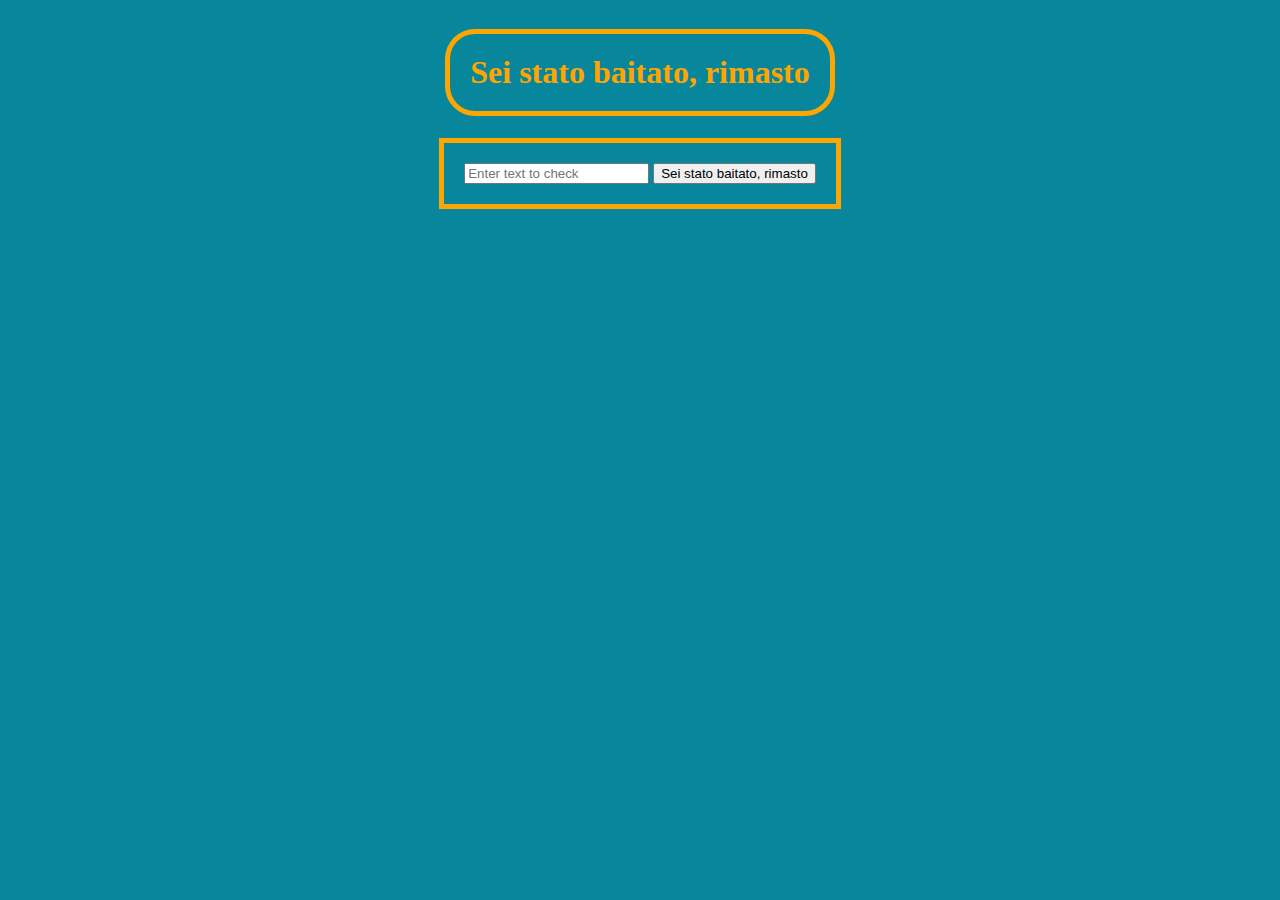
==== index.html @ 29163039 "Update and rename Primo sito web.html to index.html" ====
<!DOCTYPE html>
<html>
<head>
    <title>Palindrome Checker</title>
    <link rel="stylesheet" href="./file.css">
</head>
<body>
    <h1>Sei stato baitato, rimasto</h1>
    <main>
        <div>
            <input type="text" id="textInput" placeholder="Enter text to check">
            <button id="button1">Sei stato baitato, rimasto</button>
            
        </div>
        <!-- Result section initially hidden -->
        <div id="result"></div>
    </main>

    <!-- Linking the external JavaScript file -->
    <script src="file.js"></script>
</body>
</html
---- file.css ----
body {
  background-color: rgb(8, 134, 156);
  text-align:center;
  

}
h1 {
  color: orange;
  margin-left: auto;
  margin-right: auto;
  border: 5px solid orange;
  border-radius: 30px;
  display: inline-block;
  padding: 20px;
}

div {
  border-left: 50px;
  border-right: 50px;
  margin-left: auto;
  margin-right: auto;
  border: 5px solid orange;
  display: inline-block;
  padding: 20px;
}
#result {
  display: none; /* Initially hidden */
    padding: 10px;
    margin-top: 10px;
    border: 2px solid orange;
    border-radius: 5px;
    color: orange;
}
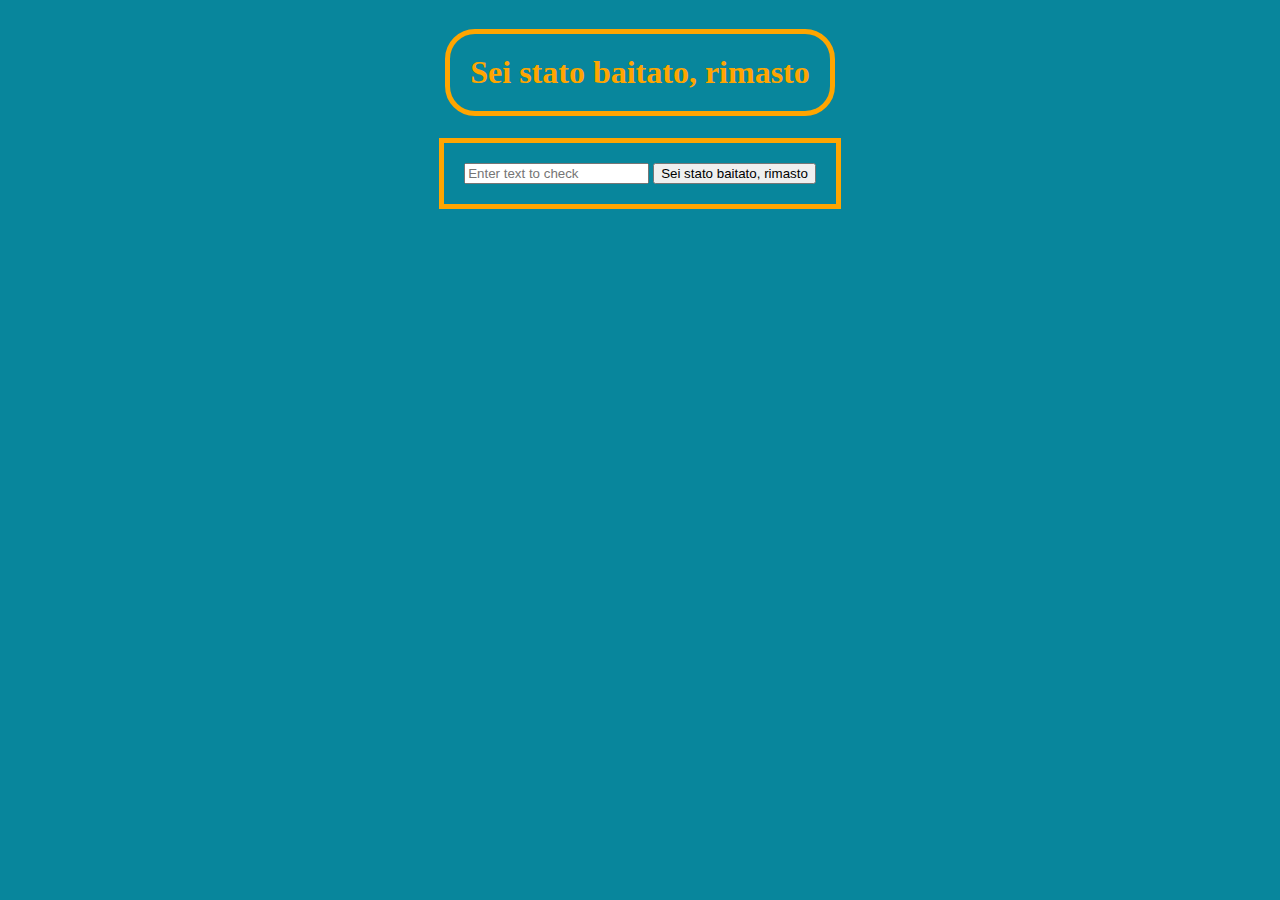
==== commit d6279712: "Update index.html" ====
--- a/index.html
+++ b/index.html
@@ -1,7 +1,7 @@
 <!DOCTYPE html>
 <html>
 <head>
-    <title>Palindrome Checker</title>
+    <title>Il Fortino</title>
     <link rel="stylesheet" href="./file.css">
 </head>
 <body>
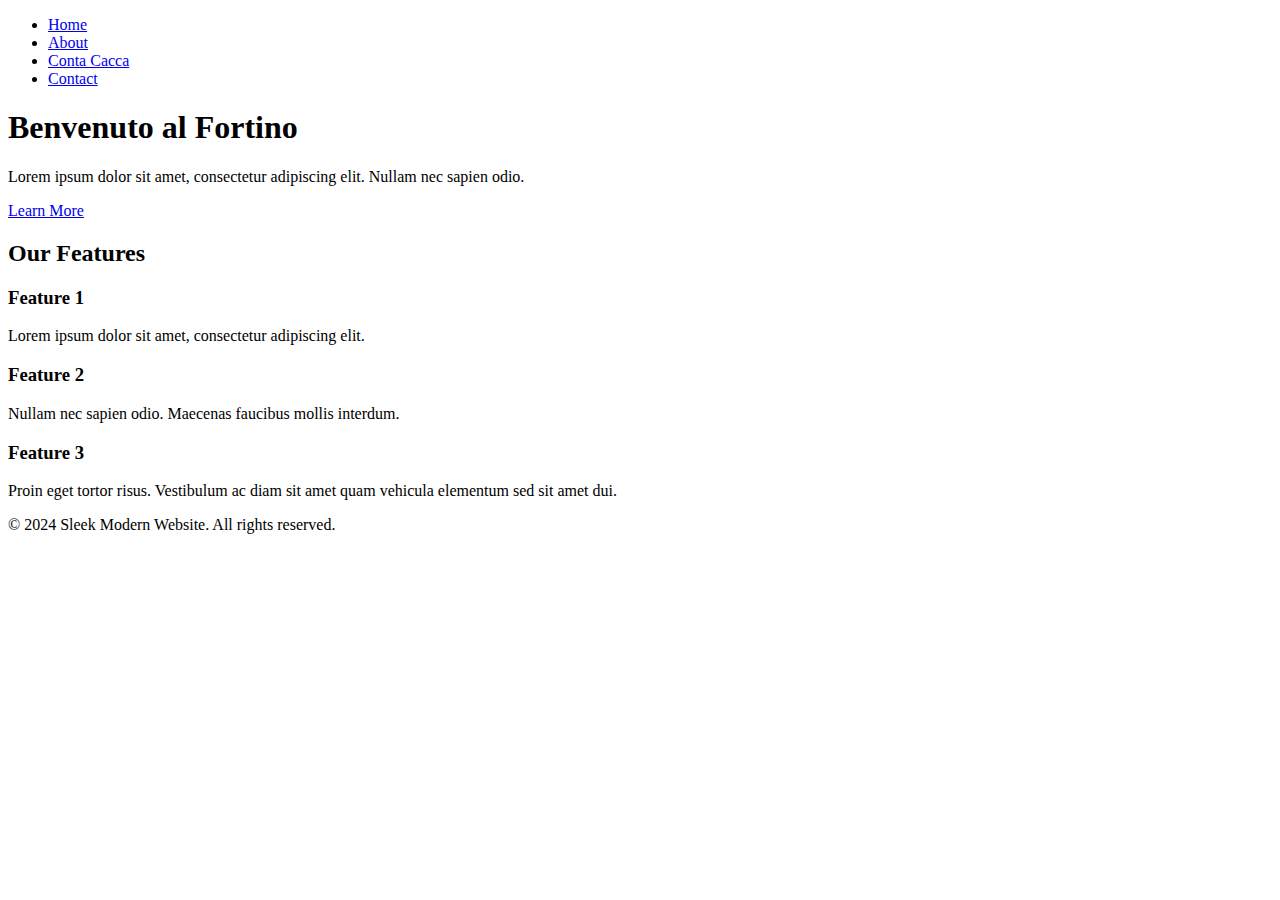
==== commit 9828e10d: "Update index.html" ====
--- a/index.html
+++ b/index.html
@@ -1,22 +1,49 @@
 <!DOCTYPE html>
-<html>
+<html lang="en">
 <head>
-    <title>Il Fortino</title>
-    <link rel="stylesheet" href="./file.css">
+  <meta charset="UTF-8">
+  <meta name="viewport" content="width=device-width, initial-scale=1.0">
+  <title>Il Fortino</title>
+  <link rel="stylesheet" href="styles.css">
 </head>
 <body>
-    <h1>Sei stato baitato, rimasto</h1>
-    <main>
-        <div>
-            <input type="text" id="textInput" placeholder="Enter text to check">
-            <button id="button1">Sei stato baitato, rimasto</button>
-            
-        </div>
-        <!-- Result section initially hidden -->
-        <div id="result"></div>
-    </main>
+  <header>
+    <nav>
+      <ul>
+        <li><a href="#">Home</a></li>
+        <li><a href="#">About</a></li>
+        <li><a href="#">Conta Cacca</a></li>
+        <li><a href="#">Contact</a></li>
+      </ul>
+    </nav>
+  </header>
+  
+  <main>
+    <section class="hero">
+      <h1>Benvenuto al Fortino</h1>
+      <p>Lorem ipsum dolor sit amet, consectetur adipiscing elit. Nullam nec sapien odio.</p>
+      <a href="#" class="btn">Learn More</a>
+    </section>
+    
+    <section class="features">
+      <h2>Our Features</h2>
+      <div class="feature">
+        <h3>Feature 1</h3>
+        <p>Lorem ipsum dolor sit amet, consectetur adipiscing elit.</p>
+      </div>
+      <div class="feature">
+        <h3>Feature 2</h3>
+        <p>Nullam nec sapien odio. Maecenas faucibus mollis interdum.</p>
+      </div>
+      <div class="feature">
+        <h3>Feature 3</h3>
+        <p>Proin eget tortor risus. Vestibulum ac diam sit amet quam vehicula elementum sed sit amet dui.</p>
+      </div>
+    </section>
+  </main>
 
-    <!-- Linking the external JavaScript file -->
-    <script src="file.js"></script>
+  <footer>
+    <p>&copy; 2024 Sleek Modern Website. All rights reserved.</p>
+  </footer>
 </body>
-</html
+</html>
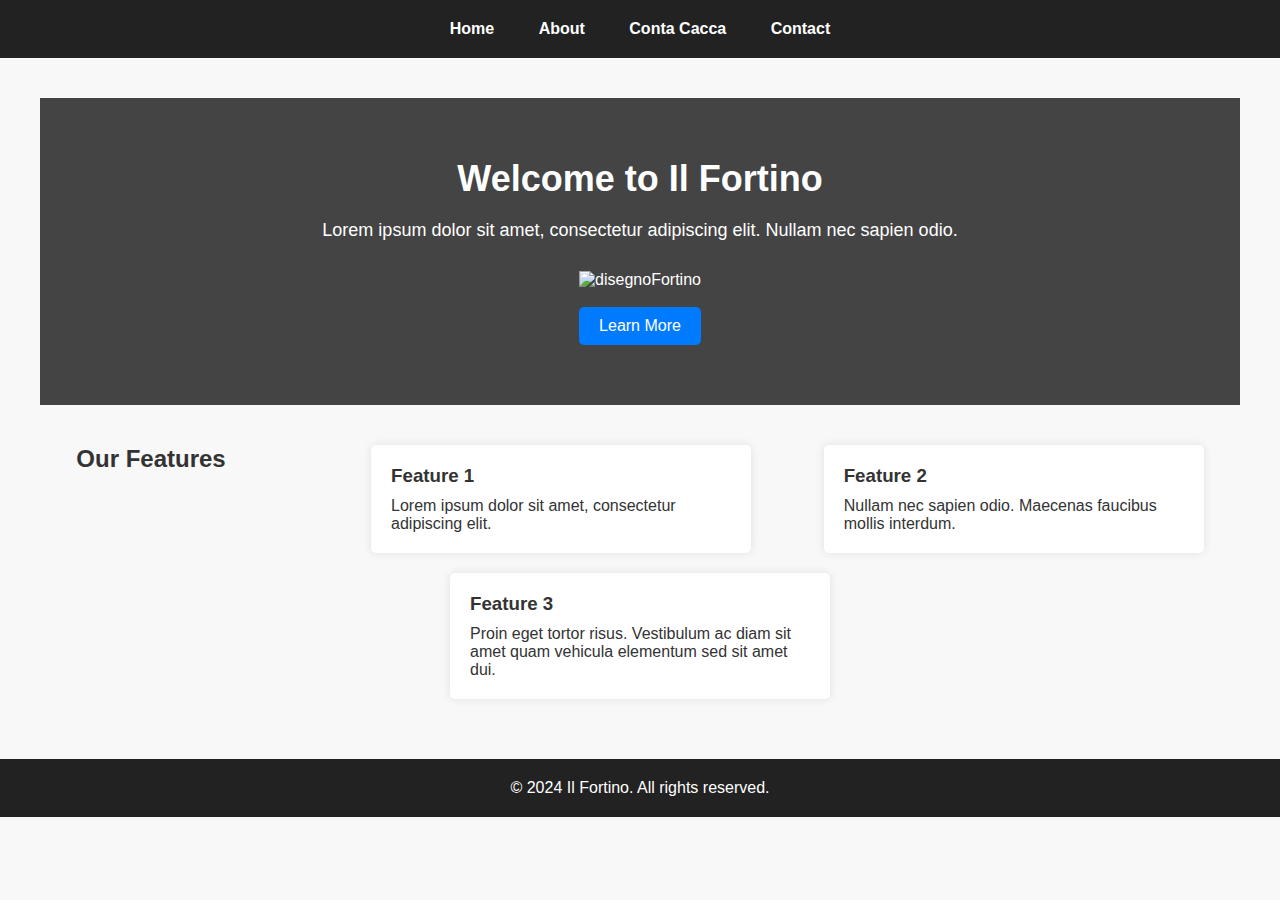
==== commit f4301a5f: "Update index.html" ====
--- a/index.html
+++ b/index.html
@@ -3,32 +3,36 @@
 <head>
   <meta charset="UTF-8">
   <meta name="viewport" content="width=device-width, initial-scale=1.0">
-  <title>Il Fortino</title>
+  <title>Il Fortino - Home</title>
   <link rel="stylesheet" href="styles.css">
 </head>
 <body>
   <header>
     <nav>
       <ul>
-        <li><a href="#">Home</a></li>
-        <li><a href="#">About</a></li>
-        <li><a href="#">Conta Cacca</a></li>
-        <li><a href="#">Contact</a></li>
+        <li><a href="index.html">Home</a></li>
+        <li><a href="about.html">About</a></li>
+        <li><a href="shitCounter.html">Conta Cacca</a></li>
+        <li><a href="contact.html">Contact</a></li>
       </ul>
     </nav>
   </header>
   
   <main>
     <section class="hero">
-      <h1>Benvenuto al Fortino</h1>
+      <h1>Welcome to Il Fortino</h1>
       <p>Lorem ipsum dolor sit amet, consectetur adipiscing elit. Nullam nec sapien odio.</p>
-      <a href="#" class="btn">Learn More</a>
+      <div class="image-link">
+        <img src="https://static.vecteezy.com/system/resources/previews/026/229/936/non_2x/fairytale-castle-fortress-of-the-knight-and-king-medieval-old-town-stone-walls-and-towers-fort-for-protection-flat-cartoon-illustration-vector.jpg" alt="disegnoFortino">
+      </div>
+      <br> <a href="#" class="btn">Learn More</a>
     </section>
     
     <section class="features">
       <h2>Our Features</h2>
+      <br>
       <div class="feature">
-        <h3>Feature 1</h3>
+        <h3> Feature 1</h3>
         <p>Lorem ipsum dolor sit amet, consectetur adipiscing elit.</p>
       </div>
       <div class="feature">
@@ -43,7 +47,7 @@
   </main>
 
   <footer>
-    <p>&copy; 2024 Sleek Modern Website. All rights reserved.</p>
+    <p>&copy; 2024 Il Fortino. All rights reserved.</p>
   </footer>
 </body>
 </html>
--- a/styles.css
+++ b/styles.css
@@ -0,0 +1,95 @@
+* {
+    margin: 0;
+    padding: 0;
+    box-sizing: border-box;
+  }
+  
+  /* General styles */
+  body {
+    font-family: Arial, sans-serif;
+    background-color: #f8f8f8;
+    color: #333;
+  }
+  
+  header {
+    background-color: #222;
+    padding: 20px 0;
+  }
+  
+  nav ul {
+    list-style-type: none;
+    text-align: center;
+  }
+  
+  nav ul li {
+    display: inline;
+    margin: 0 20px;
+  }
+  
+  nav ul li a {
+    text-decoration: none;
+    color: #fff;
+    font-weight: bold;
+  }
+  
+  main {
+    padding: 40px;
+  }
+  
+  .hero {
+    text-align: center;
+    padding: 60px 0;
+    background-color: #444;
+    color: #fff;
+  }
+  
+  .hero h1 {
+    font-size: 36px;
+    margin-bottom: 20px;
+  }
+  
+  .hero p {
+    font-size: 18px;
+    margin-bottom: 30px;
+  }
+  
+  .btn {
+    display: inline-block;
+    padding: 10px 20px;
+    background-color: #007bff;
+    color: #fff;
+    text-decoration: none;
+    border-radius: 5px;
+    transition: background-color 0.3s;
+  }
+  
+  .btn:hover {
+    background-color: #0056b3;
+  }
+  
+  .features {
+    display: flex;
+    justify-content: space-around;
+    flex-wrap: wrap;
+    margin-top: 40px;
+  }
+  
+  .feature {
+    flex-basis: calc(33.33% - 20px);
+    background-color: #fff;
+    padding: 20px;
+    border-radius: 5px;
+    margin-bottom: 20px;
+    box-shadow: 0 0 10px rgba(0, 0, 0, 0.1);
+  }
+  
+  .feature h3 {
+    margin-bottom: 10px;
+  }
+  
+  footer {
+    background-color: #222;
+    color: #fff;
+    text-align: center;
+    padding: 20px 0;
+  }
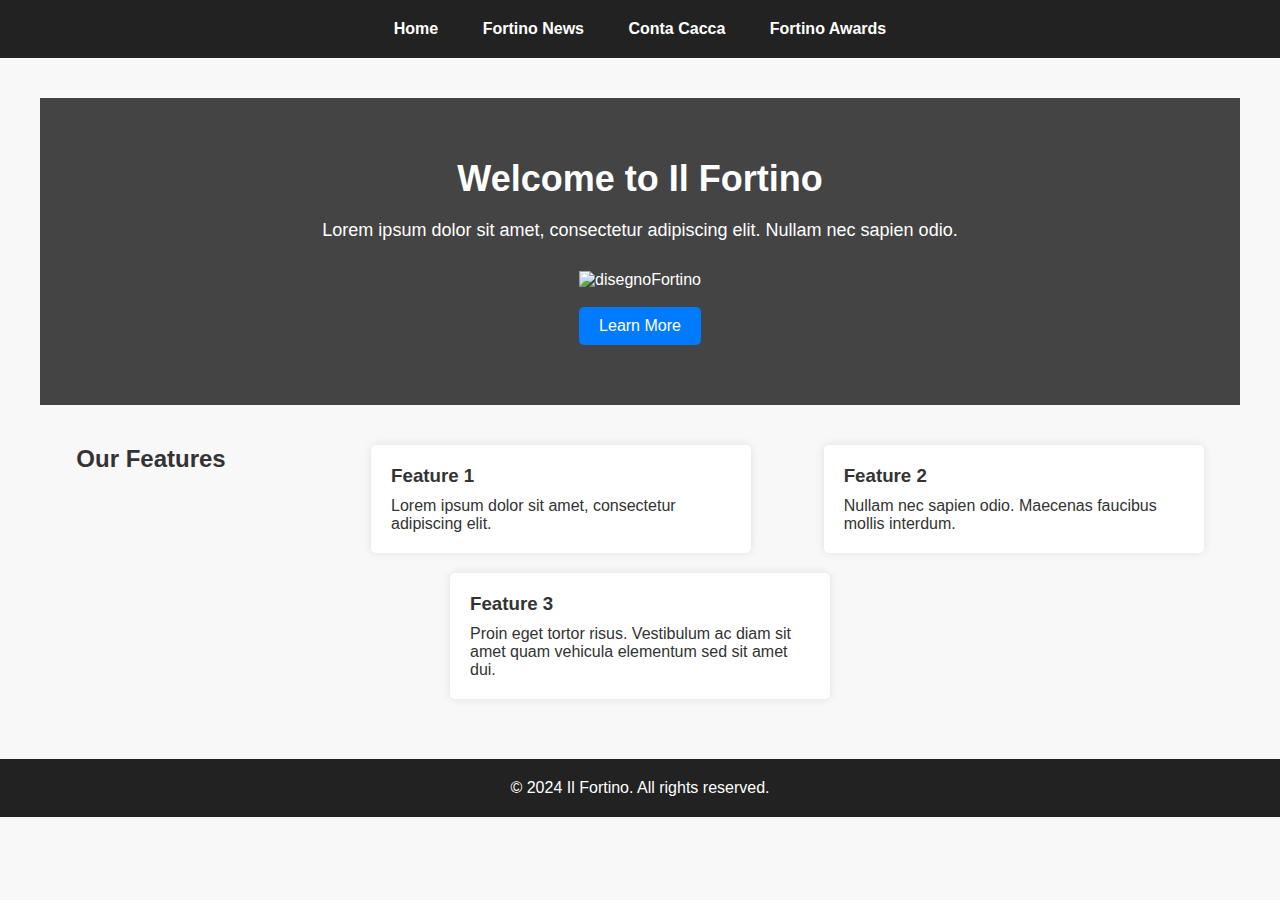
==== commit e837dba2: "Update index.html" ====
--- a/index.html
+++ b/index.html
@@ -10,10 +10,10 @@
   <header>
     <nav>
       <ul>
-        <li><a href="index.html">Home</a></li>
-        <li><a href="about.html">About</a></li>
+          <li><a href="index.html">Home</a></li>
+        <li><a href="about.html">Fortino News</a></li>
         <li><a href="shitCounter.html">Conta Cacca</a></li>
-        <li><a href="contact.html">Contact</a></li>
+        <li><a href="contact.html">Fortino Awards</a></li>
       </ul>
     </nav>
   </header>
--- a/styles.css
+++ b/styles.css
@@ -93,3 +93,7 @@
     text-align: center;
     padding: 20px 0;
   }
+.image-link img {
+    width: 200px; /* Adjust the width as needed */
+    height: auto; /* Maintain aspect ratio */
+  }
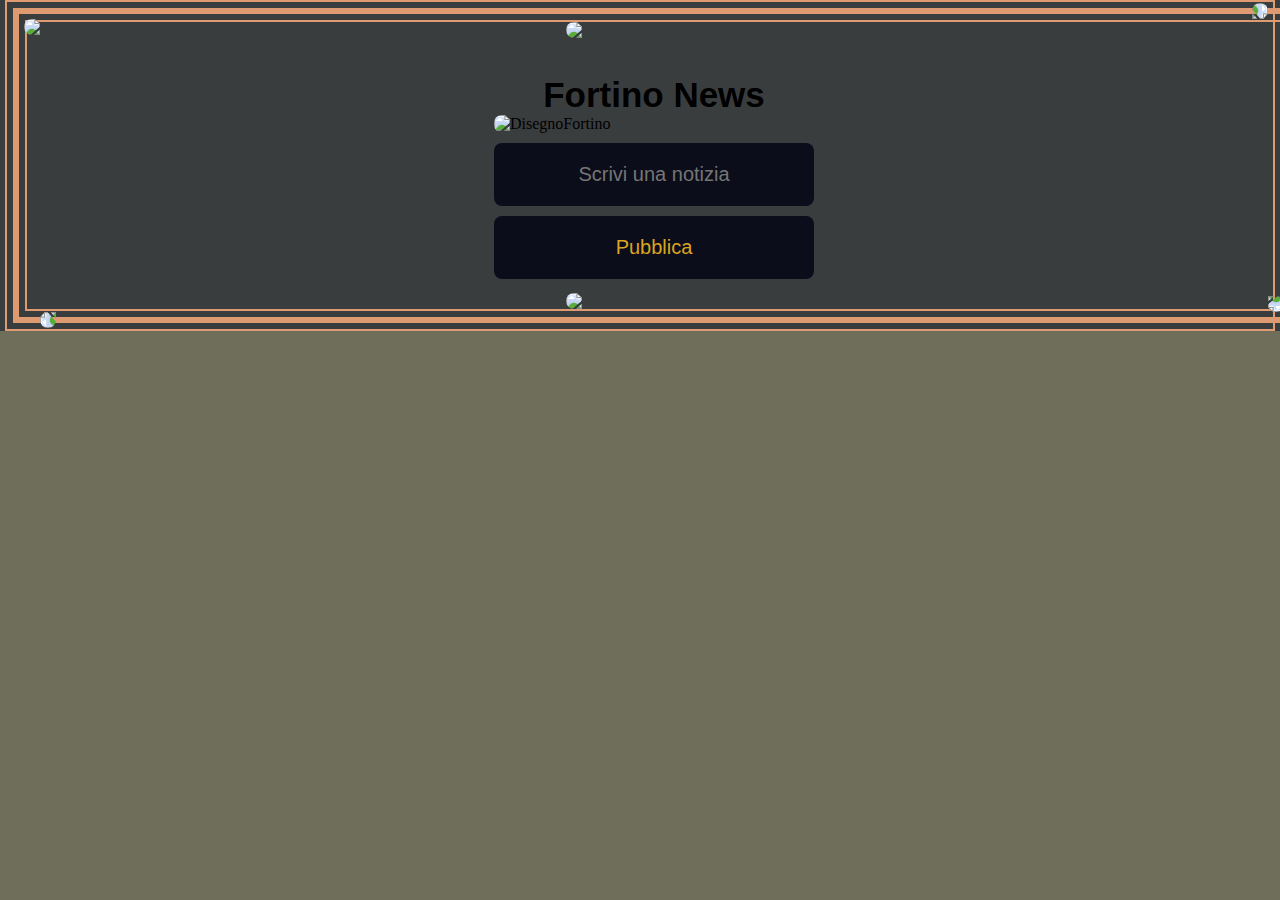
==== commit e49682e3: "Add files via upload" ====
--- a/index.html
+++ b/index.html
@@ -1,53 +1,38 @@
 <!DOCTYPE html>
 <html lang="en">
 <head>
-  <meta charset="UTF-8">
-  <meta name="viewport" content="width=device-width, initial-scale=1.0">
-  <title>Il Fortino - Home</title>
-  <link rel="stylesheet" href="styles.css">
+    <meta charset="UTF-8">
+    <meta name="viewport" content="width=device-width, initial-scale=1.0">
+    <title>Input Logger</title>
+    <link rel="stylesheet" href="styles.css">
+    <link href="https://fonts.cdnfonts.com/css/roughtypewriter-2" rel="stylesheet">
 </head>
 <body>
-  <header>
-    <nav>
-      <ul>
-          <li><a href="index.html">Home</a></li>
-        <li><a href="about.html">Fortino News</a></li>
-        <li><a href="shitCounter.html">Conta Cacca</a></li>
-        <li><a href="contact.html">Fortino Awards</a></li>
-      </ul>
-    </nav>
-  </header>
-  
-  <main>
-    <section class="hero">
-      <h1>Welcome to Il Fortino</h1>
-      <p>Lorem ipsum dolor sit amet, consectetur adipiscing elit. Nullam nec sapien odio.</p>
-      <div class="image-link">
-        <img src="https://static.vecteezy.com/system/resources/previews/026/229/936/non_2x/fairytale-castle-fortress-of-the-knight-and-king-medieval-old-town-stone-walls-and-towers-fort-for-protection-flat-cartoon-illustration-vector.jpg" alt="disegnoFortino">
-      </div>
-      <br> <a href="#" class="btn">Learn More</a>
-    </section>
-    
-    <section class="features">
-      <h2>Our Features</h2>
-      <br>
-      <div class="feature">
-        <h3> Feature 1</h3>
-        <p>Lorem ipsum dolor sit amet, consectetur adipiscing elit.</p>
-      </div>
-      <div class="feature">
-        <h3>Feature 2</h3>
-        <p>Nullam nec sapien odio. Maecenas faucibus mollis interdum.</p>
-      </div>
-      <div class="feature">
-        <h3>Feature 3</h3>
-        <p>Proin eget tortor risus. Vestibulum ac diam sit amet quam vehicula elementum sed sit amet dui.</p>
-      </div>
-    </section>
-  </main>
-
-  <footer>
-    <p>&copy; 2024 Il Fortino. All rights reserved.</p>
-  </footer>
+    <div class="body dark-background" style=" background-image: url(https://i.ibb.co/nrmkm7d/five-bells-washed-out-logo.png) , linear-gradient(to right, rgba(58, 61, 62, 1) 0%, rgba(58, 61, 62, 1) 100%);">
+        <div class="outer-border">
+           <div class="mid-border">
+              <div class="inner-border">
+                <img class="corner-decoration corner-left-top" src="https://i.ibb.co/4mKvK3N/corner-decoration.jpg"></img>
+                <img class="corner-decoration corner-right-top" src="https://i.ibb.co/4mKvK3N/corner-decoration.jpg"></img>
+                <img class="corner-decoration corner-right-bottom" src="https://i.ibb.co/4mKvK3N/corner-decoration.jpg"></img>
+                <img class="corner-decoration corner-left-bottom" src="https://i.ibb.co/4mKvK3N/corner-decoration.jpg"></img>
+                <img class="vertical-decoration top" src="https://i.ibb.co/JRTK9z4/horizontally-centered-vertical-decoration.png"></img>
+                <img class="vertical-decoration bottom" src="https://i.ibb.co/JRTK9z4/horizontally-centered-vertical-decoration.png"></img>
+<div class="box">
+    <div class="container">
+        <h1 class="roughtypewriter-font">Fortino News</h1>
+        <img src="https://www.pngitem.com/pimgs/m/134-1340237_stone-wall-fort-png-transparent-png.png" alt="DisegnoFortino">
+        <input type="text" class="roughtypewriter-font" id="inputBox" placeholder="Scrivi una notizia">
+        <button class="roughtypewriter-font" id="logButton">Pubblica</button>
+            </div>
+         </div>
+        </div>
+    </div>
+   </div>
+  </div>
+ </div>
+    </div>
+</div>
+<script src="script.js"></script>
 </body>
-</html>
+</html>--- a/styles.css
+++ b/styles.css
@@ -1,99 +1,122 @@
-* {
+html, body {
     margin: 0;
     padding: 0;
-    box-sizing: border-box;
-  }
-  
-  /* General styles */
-  body {
-    font-family: Arial, sans-serif;
-    background-color: #f8f8f8;
-    color: #333;
-  }
-  
-  header {
-    background-color: #222;
-    padding: 20px 0;
-  }
-  
-  nav ul {
-    list-style-type: none;
+    background-color: rgb(110, 110, 91);
+}
+
+.container {
+    display: flex;
+    flex-direction: column;
+    max-width: 320px;
+    margin: 30px auto;
+    border: 7px;
+}
+
+img {
+    width: 320px;
+    margin: 0 auto;
+    border-radius: 8px;
+}
+
+h1 {
     text-align: center;
-  }
-  
-  nav ul li {
-    display: inline;
-    margin: 0 20px;
-  }
-  
-  nav ul li a {
-    text-decoration: none;
-    color: #fff;
-    font-weight: bold;
-  }
-  
-  main {
-    padding: 40px;
-  }
-  
-  .hero {
+    font-size: 35px;
+    margin-bottom: auto;
+}
+
+.roughtypewriter-font {
+    font-family: 'RoughTypewriter', sans-serif;
+}
+
+input, button {
+    border: 0;
+    padding: 20px;
+    border-radius: 8px;
+    font-size: 20px;
     text-align: center;
-    padding: 60px 0;
-    background-color: #444;
-    color: #fff;
-  }
-  
-  .hero h1 {
-    font-size: 36px;
-    margin-bottom: 20px;
-  }
-  
-  .hero p {
-    font-size: 18px;
-    margin-bottom: 30px;
-  }
-  
-  .btn {
-    display: inline-block;
-    padding: 10px 20px;
-    background-color: #007bff;
-    color: #fff;
-    text-decoration: none;
-    border-radius: 5px;
-    transition: background-color 0.3s;
-  }
-  
-  .btn:hover {
-    background-color: #0056b3;
-  }
-  
-  .features {
+    color: aliceblue;
+    background-color: rgb(12, 13, 26);
+    margin-top: 10px;
+}
+
+button {
+    color: goldenrod;
+}
+
+.outer-border {
+    border: 2px solid #DE9B72;
+    height: 99%;
+    width: 98%;
+    padding: 6px;
+    margin: 0 auto;
+}
+
+.mid-border {
+    border: 6px solid #DE9B72;
+    height: 100%;
+    width: 100%;
+    padding: 6px;
+    margin: auto;
+}
+
+.inner-border {
     display: flex;
-    justify-content: space-around;
-    flex-wrap: wrap;
-    margin-top: 40px;
-  }
-  
-  .feature {
-    flex-basis: calc(33.33% - 20px);
-    background-color: #fff;
-    padding: 20px;
-    border-radius: 5px;
-    margin-bottom: 20px;
-    box-shadow: 0 0 10px rgba(0, 0, 0, 0.1);
-  }
-  
-  .feature h3 {
-    margin-bottom: 10px;
-  }
-  
-  footer {
-    background-color: #222;
-    color: #fff;
-    text-align: center;
-    padding: 20px 0;
-  }
-.image-link img {
-    width: 200px; /* Adjust the width as needed */
-    height: auto; /* Maintain aspect ratio */
-  }
+    justify-content: center;
+    flex-direction: column;
+    position: relative;
+    border: 2px solid #DE9B72;
+    height: 100%;
+    width: 100%;
+    margin: auto;
+}
+
+.corner-decoration {
+    position: absolute;
+    width: 3em;
+    margin: -3px;
+}
+
+.corner-decoration.corner-left-top {
+    left: 0;
+    top: 0;
+}
+
+.corner-decoration.corner-right-top {
+    top: 0;
+    right: 0;
+    transform: rotate(90deg);
+}
+
+.corner-decoration.corner-right-bottom {
+    right: 0;
+    bottom: 0;
+    transform: rotate(180deg);
+}
+
+.corner-decoration.corner-left-bottom {
+    left: 0;
+    bottom: 0;
+    transform: rotate(-90deg);
+}
+
+.vertical-decoration {
+    position: absolute;
+    left: 0;
+    right: 0;
+    margin: auto;
+    width: 11em;
+}
+
+.vertical-decoration.top {
+    top: 0;
+}
+
+.vertical-decoration.bottom {
+    bottom: 0;
+    margin-top: 30px; /* Add some spacing */
+}
+
+.dark-background {
+    background: var(--dark-color);
+    display: flex;
+}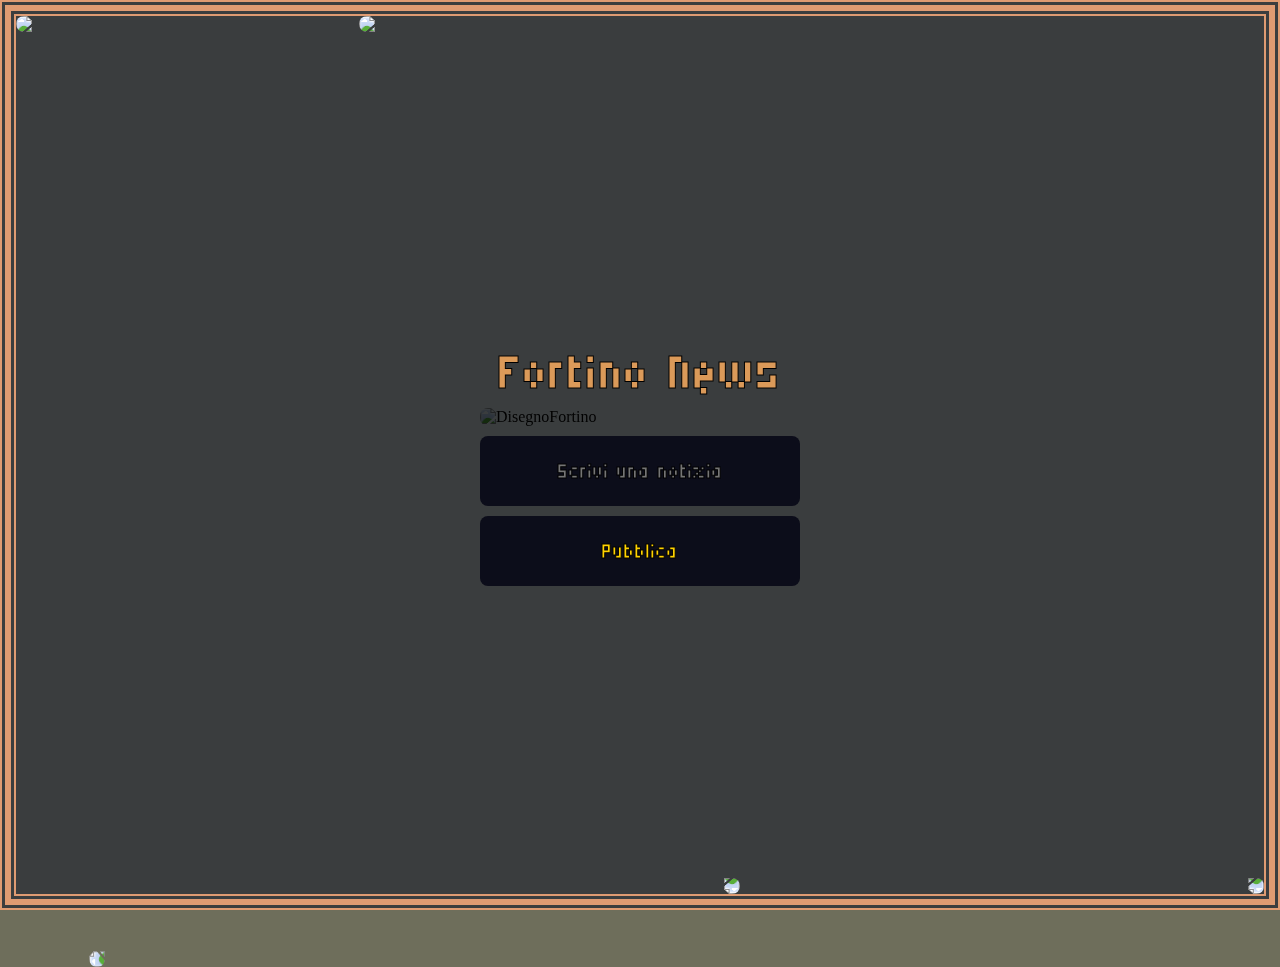
==== commit 9720959e: "Update index.html" ====
--- a/index.html
+++ b/index.html
@@ -5,34 +5,37 @@
     <meta name="viewport" content="width=device-width, initial-scale=1.0">
     <title>Input Logger</title>
     <link rel="stylesheet" href="styles.css">
-    <link href="https://fonts.cdnfonts.com/css/roughtypewriter-2" rel="stylesheet">
+    <link rel="preconnect" href="https://fonts.googleapis.com">
+<link rel="preconnect" href="https://fonts.gstatic.com" crossorigin>
+<link href="https://fonts.googleapis.com/css2?family=Micro+5&display=swap" rel="stylesheet">
 </head>
 <body>
-    <div class="body dark-background" style=" background-image: url(https://i.ibb.co/nrmkm7d/five-bells-washed-out-logo.png) , linear-gradient(to right, rgba(58, 61, 62, 1) 0%, rgba(58, 61, 62, 1) 100%);">
+    
+    <div class="body dark-background" style="background-image: url(https://i.ibb.co/nrmkm7d/five-bells-washed-out-logo.png), linear-gradient(to right, rgba(58, 61, 62, 1) 0%, rgba(58, 61, 62, 1) 100%);">
         <div class="outer-border">
-           <div class="mid-border">
-              <div class="inner-border">
-                <img class="corner-decoration corner-left-top" src="https://i.ibb.co/4mKvK3N/corner-decoration.jpg"></img>
-                <img class="corner-decoration corner-right-top" src="https://i.ibb.co/4mKvK3N/corner-decoration.jpg"></img>
-                <img class="corner-decoration corner-right-bottom" src="https://i.ibb.co/4mKvK3N/corner-decoration.jpg"></img>
-                <img class="corner-decoration corner-left-bottom" src="https://i.ibb.co/4mKvK3N/corner-decoration.jpg"></img>
-                <img class="vertical-decoration top" src="https://i.ibb.co/JRTK9z4/horizontally-centered-vertical-decoration.png"></img>
-                <img class="vertical-decoration bottom" src="https://i.ibb.co/JRTK9z4/horizontally-centered-vertical-decoration.png"></img>
-<div class="box">
-    <div class="container">
-        <h1 class="roughtypewriter-font">Fortino News</h1>
-        <img src="https://www.pngitem.com/pimgs/m/134-1340237_stone-wall-fort-png-transparent-png.png" alt="DisegnoFortino">
-        <input type="text" class="roughtypewriter-font" id="inputBox" placeholder="Scrivi una notizia">
-        <button class="roughtypewriter-font" id="logButton">Pubblica</button>
+            <div class="mid-border">
+                <div class="inner-border">
+                    <img class="corner-decoration corner-left-top" src="https://i.ibb.co/4mKvK3N/corner-decoration.jpg"></img>
+                    <img class="corner-decoration corner-right-top" src="https://i.ibb.co/4mKvK3N/corner-decoration.jpg"></img>
+                    <img class="corner-decoration corner-right-bottom" src="https://i.ibb.co/4mKvK3N/corner-decoration.jpg"></img>
+                    <img class="corner-decoration corner-left-bottom" src="https://i.ibb.co/4mKvK3N/corner-decoration.jpg"></img>
+                    <img class="vertical-decoration top" src="https://i.ibb.co/JRTK9z4/horizontally-centered-vertical-decoration.png"></img>
+                    <img class="vertical-decoration bottom" src="https://i.ibb.co/JRTK9z4/horizontally-centered-vertical-decoration.png"></img>
+                    <div class="box">
+                      <div class="container">
+                            <h1 class="micro-5-regular">Fortino News</h1>
+                            <img class="fort-drawing" src="https://www.pngitem.com/pimgs/m/134-1340237_stone-wall-fort-png-transparent-png.png" alt="DisegnoFortino">
+                            <input type="text" class="micro-5-regular" id="inputBox" placeholder="Scrivi una notizia">
+                            <button class="micro-5-regular" id="logButton">Pubblica</button>
+                            <ul id="news-list" class="micro-5-regular">
+                                
+                            </ul>
+                        </div>
+                    </div>
+                </div>
             </div>
-         </div>
         </div>
     </div>
-   </div>
-  </div>
- </div>
-    </div>
-</div>
-<script src="script.js"></script>
+    <script src="script.js" type="module"></script>
 </body>
-</html>+</html>
--- a/styles.css
+++ b/styles.css
@@ -1,6 +1,7 @@
 html, body {
     margin: 0;
     padding: 0;
+    height: 100%;
     background-color: rgb(110, 110, 91);
 }
 
@@ -11,6 +12,26 @@
     margin: 30px auto;
     border: 7px;
 }
+#news-list li {
+    font-size: 30px; 
+    color: #e6cf80;
+    margin-bottom: 10px; 
+    -webkit-text-stroke: 1px #000000;
+}
+ul{
+    list-style: none;
+    padding:1;
+    flex-wrap: wrap; 
+}
+
+ul li{
+    background-color:#000000;
+    padding:15px;
+    box-shadow: 0px 1px 4px #FFD700;
+    border-radius: 10px;
+   
+    
+}
 
 img {
     width: 320px;
@@ -18,44 +39,41 @@
     border-radius: 8px;
 }
 
-h1 {
-    text-align: center;
-    font-size: 35px;
-    margin-bottom: auto;
-}
-
-.roughtypewriter-font {
-    font-family: 'RoughTypewriter', sans-serif;
+.micro-5-regular {
+  font-family: "Micro 5", sans-serif;
+  font-weight: 400;
+  font-style: normal;
 }
 
 input, button {
     border: 0;
     padding: 20px;
     border-radius: 8px;
-    font-size: 20px;
+    font-size: 30px;
     text-align: center;
-    color: aliceblue;
+    color: #e6cf80;
     background-color: rgb(12, 13, 26);
     margin-top: 10px;
+    -webkit-text-stroke: 1px #000000;
 }
 
 button {
-    color: goldenrod;
+    color: #ffd200;
 }
 
 .outer-border {
     border: 2px solid #DE9B72;
-    height: 99%;
-    width: 98%;
-    padding: 6px;
-    margin: 0 auto;
+    min-height: 100vh; /* Adjust height to cover the entire viewport */
+    width: 100vw; /* Adjust width to cover the entire viewport */
+    margin: 0; /* Remove auto margin */
+    padding: 3px; /* Remove padding */
+    position: relative;
 }
 
 .mid-border {
     border: 6px solid #DE9B72;
-    height: 100%;
-    width: 100%;
-    padding: 6px;
+    height: calc(100% - 12px); /* Adjust height to account for border width */
+    width: calc(100% - 12px); /* Adjust width to account for border width */
     margin: auto;
 }
 
@@ -65,58 +83,92 @@
     flex-direction: column;
     position: relative;
     border: 2px solid #DE9B72;
-    height: 100%;
-    width: 100%;
-    margin: auto;
+    height: calc(100% - 6px); /* Adjust to account for margin and border */
+    width: calc(100% - 6px); /* Adjust to account for margin and border */
+    margin: 3px;
+    padding: 6px; /* Add padding */
+    box-sizing: border-box; /* Ensure padding is included in width */
 }
 
+
+
 .corner-decoration {
-    position: absolute;
-    width: 3em;
-    margin: -3px;
+    position: fixed;
+    
 }
 
+.fort-drawing {
+    mix-blend-mode: multiply;
+    width: 100%;
+}
+
+h1 {
+    text-align: center;
+    font-size: 70px;
+    margin-bottom: auto;
+    color: #db9a59;
+    position: relative; 
+    -webkit-text-stroke: 1px #000000;
+}
+
+.vertical-decoration,
+.corner-decoration
+ {
+    position: absolute;
+    left: 0;
+    right: 0;
+    margin: auto;
+    width: 15em;
+   
+    
+}
+.corner-decoration{
+     float: right;
+}
 .corner-decoration.corner-left-top {
-    left: 0;
-    top: 0;
+    width: 13%;
+    left: -87%;
+    top: 0px;
+    
 }
 
 .corner-decoration.corner-right-top {
-    top: 0;
-    right: 0;
+    width: 13%;
+    top: 0px;
+    right: -87%;
     transform: rotate(90deg);
 }
 
 .corner-decoration.corner-right-bottom {
-    right: 0;
-    bottom: 0;
+    width: 13%;
+    right:-87%;
+    bottom: 0px;
     transform: rotate(180deg);
 }
 
 .corner-decoration.corner-left-bottom {
-    left: 0;
-    bottom: 0;
+    width: 13%;
+    bottom: 0px;
+    left: -87%;
     transform: rotate(-90deg);
-}
-
-.vertical-decoration {
-    position: absolute;
-    left: 0;
-    right: 0;
-    margin: auto;
-    width: 11em;
 }
 
 .vertical-decoration.top {
     top: 0;
+    width:45%;
 }
 
 .vertical-decoration.bottom {
-    bottom: 0;
+    bottom: 0px;
     margin-top: 30px; /* Add some spacing */
+    transform: rotate(180deg);
+    width:200px;
 }
 
 .dark-background {
     background: var(--dark-color);
     display: flex;
-}+    margin: 0;
+    border: 0;
+    flex-wrap: wrap;
+}
